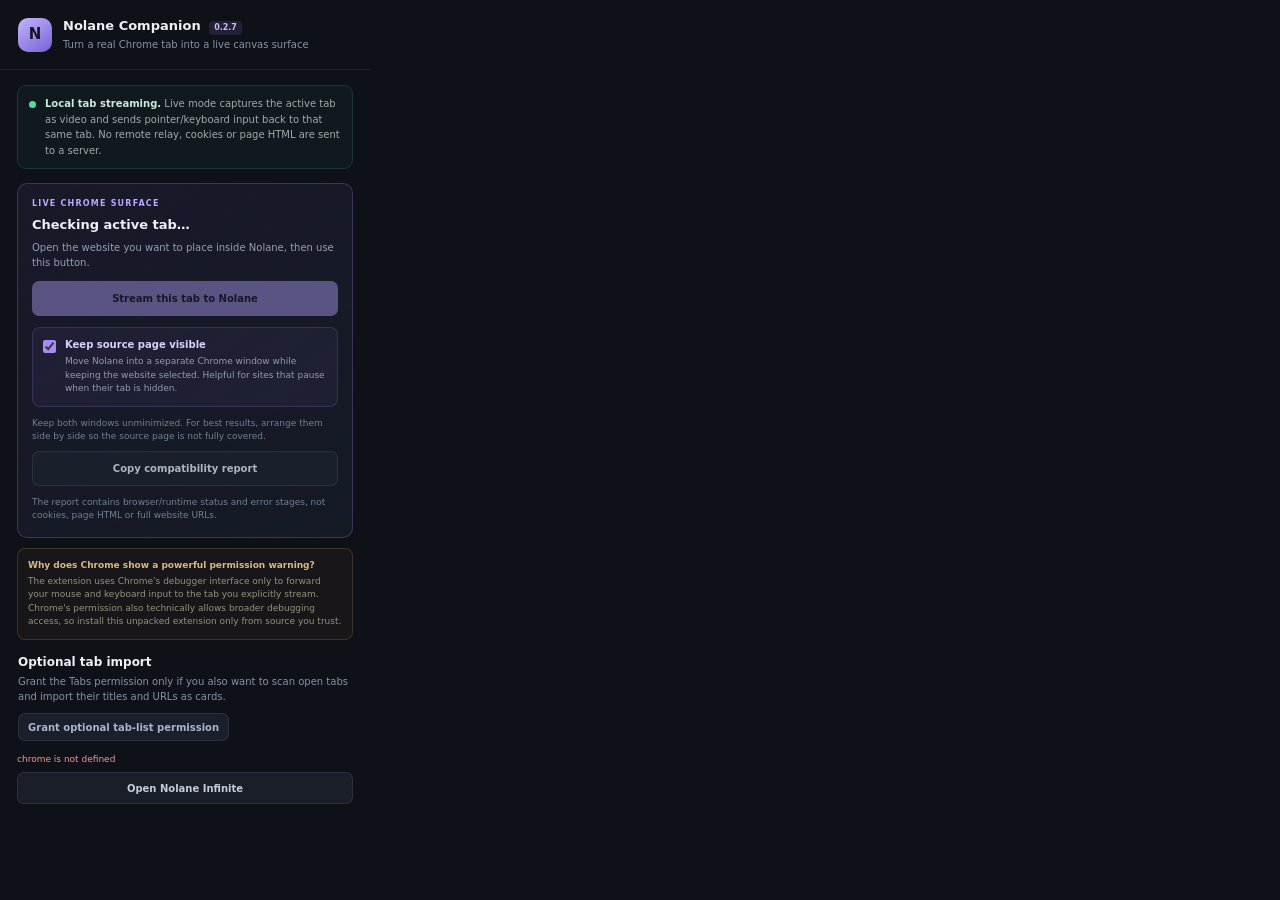
==== extension/popup.html @ c2c22620 "Release Browser Companion 0.2.7 with bounded live video recovery" ====
<!doctype html>
<html lang="en">
<head>
  <meta charset="utf-8">
  <meta name="viewport" content="width=device-width, initial-scale=1">
  <title>Nolane Browser Companion</title>
  <link rel="stylesheet" href="popup.css">
</head>
<body>
  <header class="header">
    <div class="mark">N</div>
    <div><strong>Nolane Companion <span class="version">0.2.7</span></strong><small>Turn a real Chrome tab into a live canvas surface</small></div>
  </header>
  <main>
    <div class="privacy">
      <span class="privacy-dot"></span>
      <p><strong>Local tab streaming.</strong> Live mode captures the active tab as video and sends pointer/keyboard input back to that same tab. No remote relay, cookies or page HTML are sent to a server.</p>
    </div>

    <section class="live-panel">
      <div class="live-kicker">LIVE CHROME SURFACE</div>
      <h2 id="activeTabTitle">Checking active tab…</h2>
      <p id="activeTabDescription">Open the website you want to place inside Nolane, then use this button.</p>
      <button id="liveButton" class="primary wide" disabled>Stream this tab to Nolane</button>
      <button id="stopLiveButton" class="quiet wide" hidden>Stop live stream</button>
      <label class="compat-option">
        <input id="keepSourceVisible" type="checkbox" checked>
        <span><strong>Keep source page visible</strong><small>Move Nolane into a separate Chrome window while keeping the website selected. Helpful for sites that pause when their tab is hidden.</small></span>
      </label>
      <p class="fineprint">Keep both windows unminimized. For best results, arrange them side by side so the source page is not fully covered.</p>
      <button id="diagnosticsButton" class="quiet wide">Copy compatibility report</button>
      <p class="fineprint">The report contains browser/runtime status and error stages, not cookies, page HTML or full website URLs.</p>
    </section>

    <section class="permission-panel">
      <div><strong>Why does Chrome show a powerful permission warning?</strong><p>The extension uses Chrome's debugger interface only to forward your mouse and keyboard input to the tab you explicitly stream. Chrome's permission also technically allows broader debugging access, so install this unpacked extension only from source you trust.</p></div>
    </section>

    <section id="permissionPanel" class="panel">
      <h2>Optional tab import</h2>
      <p>Grant the Tabs permission only if you also want to scan open tabs and import their titles and URLs as cards.</p>
      <button id="grantButton" class="quiet">Grant optional tab-list permission</button>
    </section>
    <section id="tabsPanel" class="panel" hidden>
      <div class="list-head"><div><h2>Open tabs</h2><p id="tabCount">Select the tabs you want in your canvas.</p></div><button id="refreshButton" class="quiet">Refresh</button></div>
      <div id="tabList" class="tab-list"></div>
      <div class="actions"><button id="selectAllButton" class="quiet">Select all</button><button id="importButton" class="primary" disabled>Import selected</button></div>
    </section>
    <div id="status" class="status" role="status" aria-live="polite">Checking the active Chrome tab…</div>
    <button id="openWorkspaceButton" class="open-workspace">Open Nolane Infinite</button>
  </main>
  <script src="popup.js"></script>
</body>
</html>
---- extension/popup.css ----
*{box-sizing:border-box}
body{margin:0;width:370px;background:#0e1118;color:#edf0f7;font:13px/1.45 Inter,ui-sans-serif,system-ui,-apple-system,"Segoe UI",sans-serif}
.header{display:flex;align-items:center;gap:11px;padding:17px 18px;border-bottom:1px solid rgba(255,255,255,.08)}
.mark{width:34px;height:34px;display:grid;place-items:center;border-radius:10px;background:linear-gradient(145deg,#c4b5fd,#7661d5);color:#171326;font-weight:900;font-size:15px}
.header strong,.header small{display:block}.header strong{font-size:13px}.header small{margin-top:2px;color:#8993a6;font-size:10px}
.version{display:inline-block;margin-left:4px;padding:1px 5px;border-radius:4px;background:rgba(167,139,250,.13);color:#c8bbff;font-size:8px;font-weight:600}
main{padding:15px 17px 17px}
.privacy{display:flex;gap:9px;padding:10px 11px;border:1px solid rgba(91,214,160,.17);border-radius:9px;background:rgba(47,103,78,.1)}
.privacy-dot{width:7px;height:7px;flex:0 0 auto;margin-top:5px;border-radius:50%;background:#5bd6a0}
.privacy p{margin:0;color:#9eaca9;font-size:10px;line-height:1.55}.privacy strong{color:#cce9db}
.live-panel{margin-top:14px;padding:14px;border:1px solid rgba(167,139,250,.25);border-radius:10px;background:linear-gradient(145deg,rgba(75,61,125,.18),rgba(21,27,38,.95))}
.live-kicker{margin-bottom:6px;color:#b9aaff;font-size:8px;font-weight:800;letter-spacing:1.2px}
.live-panel h2{margin:0 0 5px;overflow:hidden;text-overflow:ellipsis;white-space:nowrap;font-size:13px}
.live-panel p{margin:0 0 11px;color:#96a0b2;font-size:10px;line-height:1.5}
.primary,.quiet,.open-workspace{border:1px solid transparent;border-radius:7px;cursor:pointer;font:600 10px Inter,ui-sans-serif,system-ui,sans-serif}
.primary{height:34px;padding:0 12px;background:#b6a5ff;color:#19142b}.primary:disabled{opacity:.42;cursor:not-allowed}
.quiet{height:28px;padding:0 9px;background:#1a202b;border-color:rgba(255,255,255,.08);color:#acb5c5}.quiet:hover{background:#252c3a;color:#fff}
.wide{width:100%;height:35px}.live-panel .quiet{margin-top:7px}
.fineprint{margin:10px 0 0!important;color:#727f93!important;font-size:9px!important}
.permission-panel{display:flex;gap:8px;margin-top:10px;padding:10px;border:1px solid rgba(239,180,105,.18);border-radius:8px;background:rgba(160,104,43,.07)}
.permission-panel strong{display:block;margin-bottom:3px;color:#d7b888;font-size:9px}.permission-panel p{margin:0;color:#9a907d;font-size:9px;line-height:1.5}
.panel{padding:14px 1px 3px}.panel h2{margin:0 0 4px;font-size:12px}.panel p{margin:0 0 9px;color:#8993a6;font-size:10px}
.list-head{display:flex;align-items:flex-start;justify-content:space-between;gap:10px}
.tab-list{display:grid;gap:5px;max-height:220px;overflow:auto;padding:2px 2px 2px 0}
.tab-row{display:flex;align-items:center;gap:8px;padding:8px;border:1px solid rgba(255,255,255,.07);border-radius:7px;background:#151b25;cursor:pointer}
.tab-row:hover{border-color:rgba(167,139,250,.3)}.tab-row input{accent-color:#a78bfa}
.tab-info{min-width:0;flex:1}.tab-title{overflow:hidden;text-overflow:ellipsis;white-space:nowrap;color:#e3e7ef;font-size:10px;font-weight:600}
.tab-url{overflow:hidden;text-overflow:ellipsis;white-space:nowrap;margin-top:2px;color:#788397;font-size:9px}
.actions{display:flex;align-items:center;justify-content:space-between;margin-top:10px}
.status{min-height:17px;margin-top:9px;color:#8290a3;font-size:9px}.status.error{color:#ef9999}.status.success{color:#75d5a6}
.open-workspace{width:100%;height:32px;margin-top:2px;background:#191e29;border-color:rgba(255,255,255,.08);color:#c5cddd}
.open-workspace:hover{background:#232a37;color:#fff}[hidden]{display:none!important}

.compat-option{display:flex;align-items:flex-start;gap:9px;margin-top:11px;padding:10px;border:1px solid rgba(167,139,250,.18);border-radius:8px;background:rgba(167,139,250,.06);cursor:pointer}
.compat-option input{flex:0 0 auto;margin:2px 0 0;accent-color:#a78bfa}
.compat-option span{display:grid;gap:3px;min-width:0}
.compat-option strong{color:#d8d0ff;font-size:10px}
.compat-option small{color:#929bb0;font-size:9px;line-height:1.5}
#diagnosticsButton{margin-top:7px}
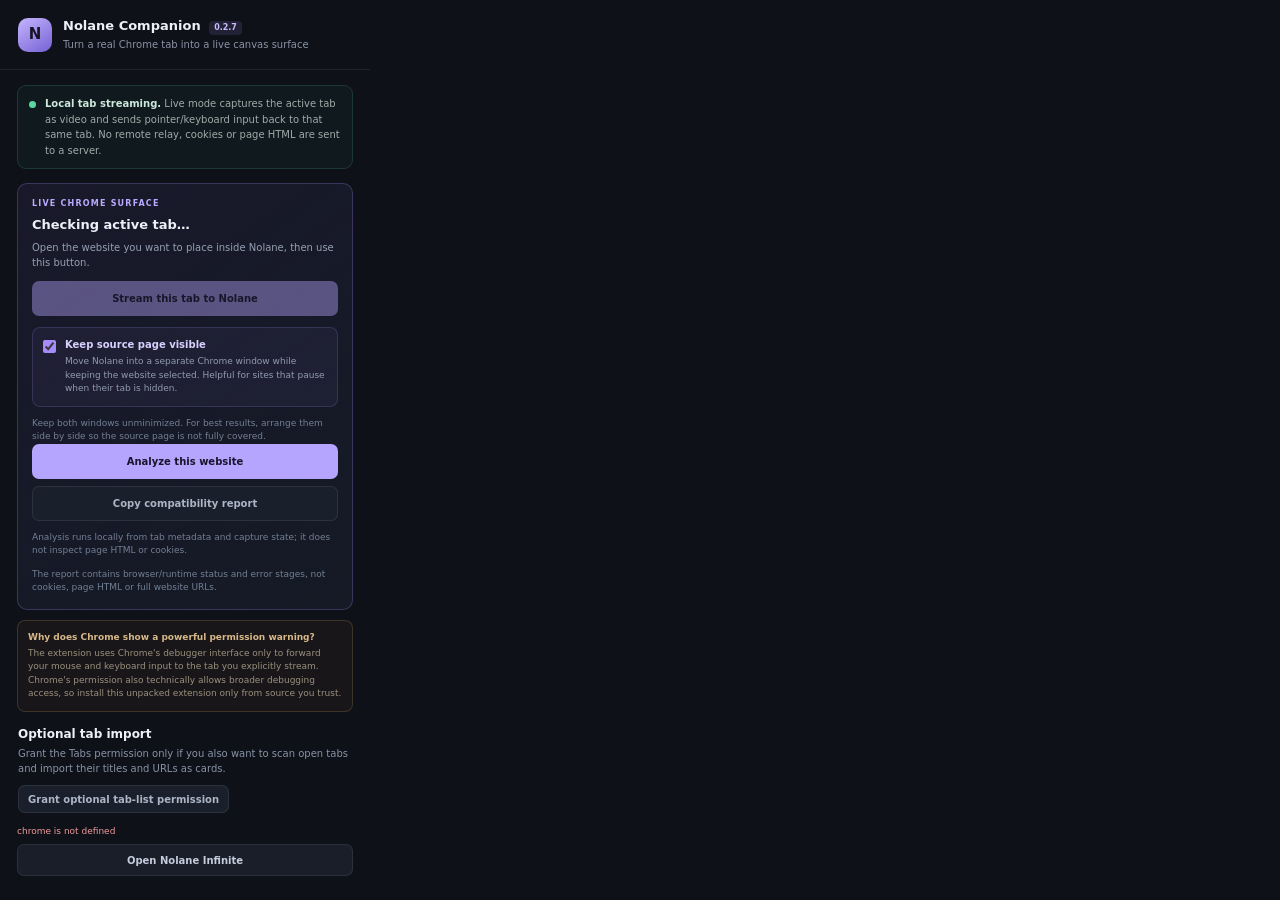
==== commit 6b5fa622: "Add Website Compatibility Engine panel" ====
--- a/extension/popup.html
+++ b/extension/popup.html
@@ -28,7 +28,10 @@
         <span><strong>Keep source page visible</strong><small>Move Nolane into a separate Chrome window while keeping the website selected. Helpful for sites that pause when their tab is hidden.</small></span>
       </label>
       <p class="fineprint">Keep both windows unminimized. For best results, arrange them side by side so the source page is not fully covered.</p>
+      <button id="diagnoseButton" class="primary wide">Analyze this website</button>
+      <div id="compatibilityResult" class="compat-result" hidden></div>
       <button id="diagnosticsButton" class="quiet wide">Copy compatibility report</button>
+      <p class="fineprint">Analysis runs locally from tab metadata and capture state; it does not inspect page HTML or cookies.</p>
       <p class="fineprint">The report contains browser/runtime status and error stages, not cookies, page HTML or full website URLs.</p>
     </section>
 
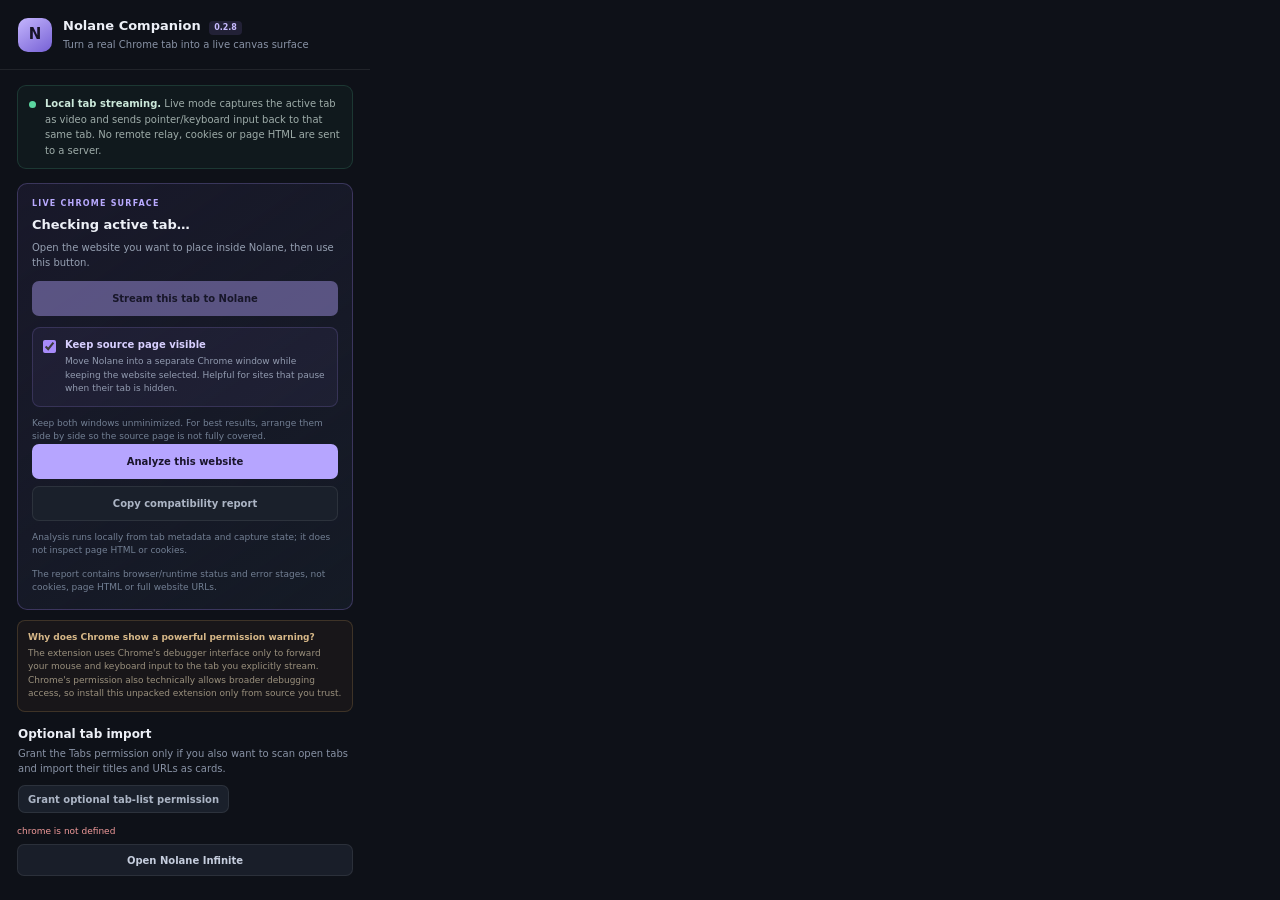
==== commit 69bfa76c: "Release Browser Companion 0.2.8 with Website Compatibility Engine" ====
--- a/extension/popup.html
+++ b/extension/popup.html
@@ -9,7 +9,7 @@
 <body>
   <header class="header">
     <div class="mark">N</div>
-    <div><strong>Nolane Companion <span class="version">0.2.7</span></strong><small>Turn a real Chrome tab into a live canvas surface</small></div>
+    <div><strong>Nolane Companion <span class="version">0.2.8</span></strong><small>Turn a real Chrome tab into a live canvas surface</small></div>
   </header>
   <main>
     <div class="privacy">
--- a/extension/popup.css
+++ b/extension/popup.css
@@ -37,3 +37,17 @@
 .compat-option strong{color:#d8d0ff;font-size:10px}
 .compat-option small{color:#929bb0;font-size:9px;line-height:1.5}
 #diagnosticsButton{margin-top:7px}
+
+.compat-result{display:grid;gap:7px;margin-top:10px;padding:11px;border:1px solid rgba(160,170,190,.16);border-radius:9px;background:#111722}
+.compat-result.success{border-color:rgba(91,214,160,.3)}
+.compat-result.warning{border-color:rgba(231,179,103,.3)}
+.compat-result.error{border-color:rgba(239,126,126,.35)}
+.compat-category{color:#9ba8bb;font-size:8px;font-weight:700;letter-spacing:.5px;text-transform:uppercase}
+.compat-title{color:#e4e9f2;font-size:12px}
+.compat-summary{margin:0;color:#9ca7ba;font-size:9px;line-height:1.55}
+.compat-result code{justify-self:start;padding:3px 5px;border-radius:4px;background:rgba(167,139,250,.1);color:#c7b8ff;font-size:8px}
+.compat-result ul{display:grid;gap:5px;margin:0;padding-left:16px;color:#c4ccda;font-size:9px;line-height:1.5}
+.compat-hints{display:grid;gap:4px}
+.compat-hints p{margin:0;color:#9babc0;font-size:8px;line-height:1.5}
+.compat-recovery{padding-top:6px;border-top:1px solid rgba(255,255,255,.07);color:#c8baff;font-size:9px;line-height:1.5}
+.compat-history{color:#7f8ba0;font-size:8px;line-height:1.4}
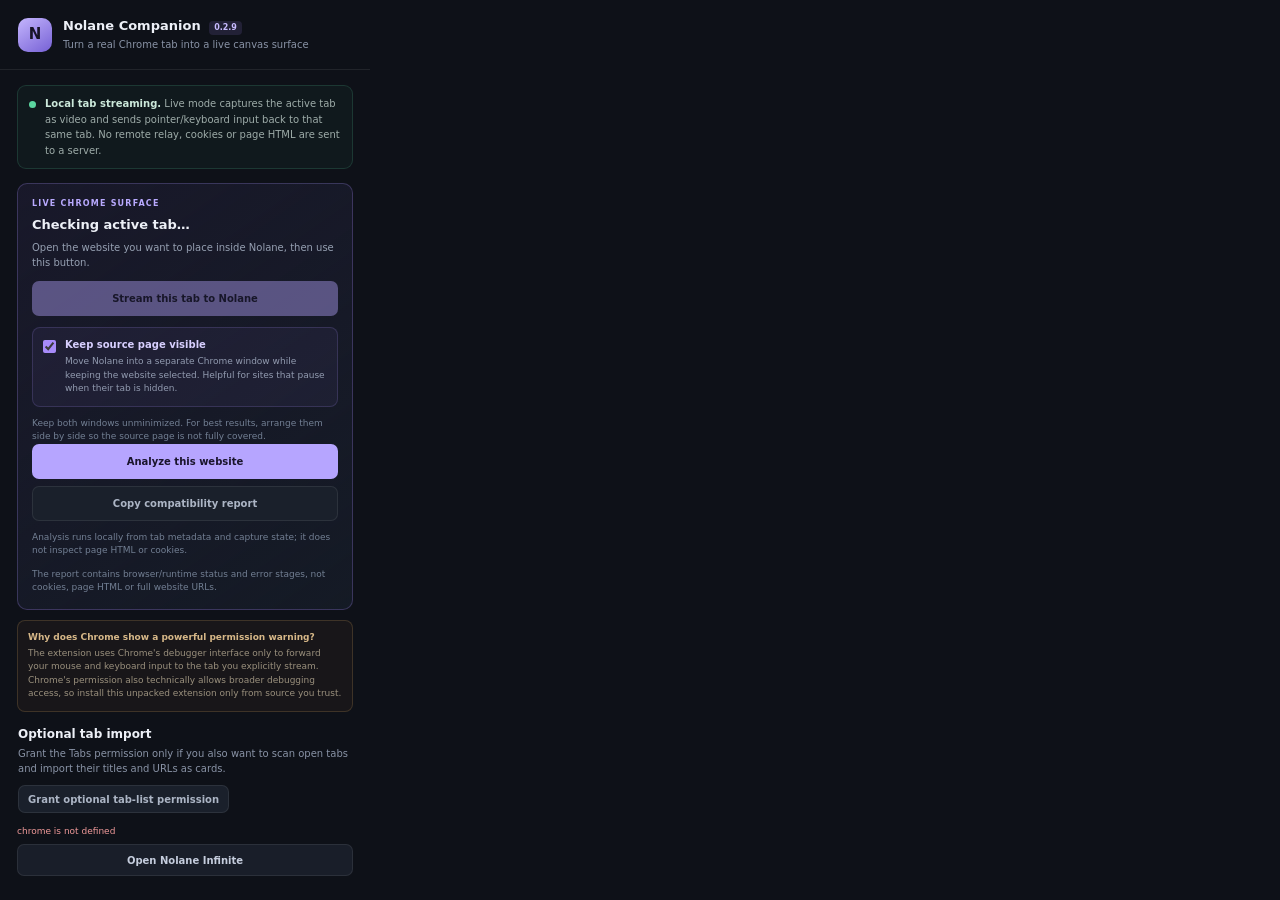
==== commit 7d5bd6b1: "Release popup UI as Browser Companion 0.2.9" ====
--- a/extension/popup.html
+++ b/extension/popup.html
@@ -9,7 +9,7 @@
 <body>
   <header class="header">
     <div class="mark">N</div>
-    <div><strong>Nolane Companion <span class="version">0.2.8</span></strong><small>Turn a real Chrome tab into a live canvas surface</small></div>
+    <div><strong>Nolane Companion <span class="version">0.2.9</span></strong><small>Turn a real Chrome tab into a live canvas surface</small></div>
   </header>
   <main>
     <div class="privacy">
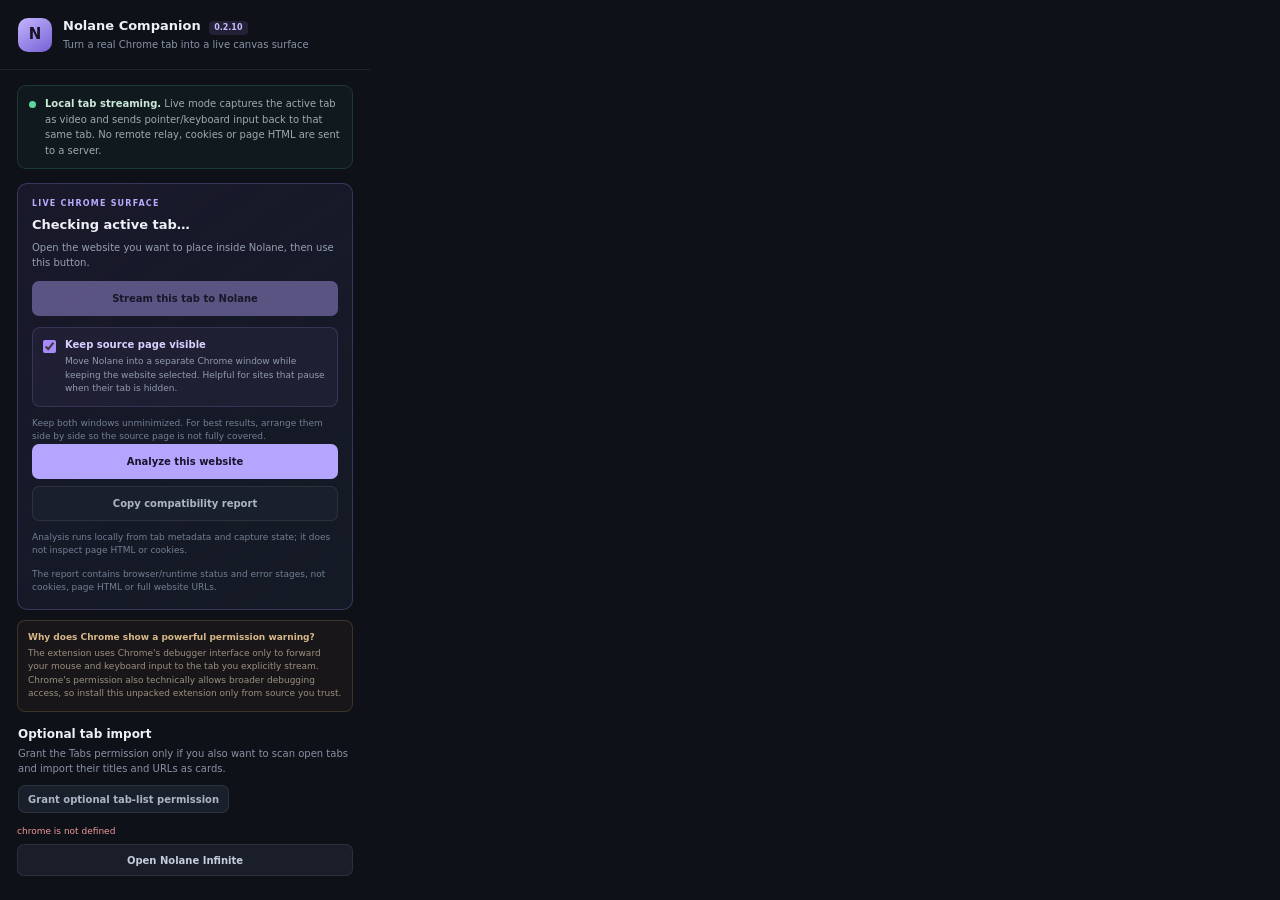
==== commit 35f8dcfb: "Release Browser Companion 0.2.10 with bounded live input backpressure" ====
--- a/extension/popup.html
+++ b/extension/popup.html
@@ -9,7 +9,7 @@
 <body>
   <header class="header">
     <div class="mark">N</div>
-    <div><strong>Nolane Companion <span class="version">0.2.9</span></strong><small>Turn a real Chrome tab into a live canvas surface</small></div>
+    <div><strong>Nolane Companion <span class="version">0.2.10</span></strong><small>Turn a real Chrome tab into a live canvas surface</small></div>
   </header>
   <main>
     <div class="privacy">
--- a/extension/popup.css
+++ b/extension/popup.css
@@ -51,3 +51,7 @@
 .compat-hints p{margin:0;color:#9babc0;font-size:8px;line-height:1.5}
 .compat-recovery{padding-top:6px;border-top:1px solid rgba(255,255,255,.07);color:#c8baff;font-size:9px;line-height:1.5}
 .compat-history{color:#7f8ba0;font-size:8px;line-height:1.4}
+
+.compat-apply{width:100%;min-height:31px;padding:7px 9px;border:1px solid rgba(167,139,250,.3);border-radius:6px;background:rgba(167,139,250,.11);color:#d6ccff;font-size:9px;font-weight:700;cursor:pointer}
+.compat-apply:hover:not(:disabled){background:rgba(167,139,250,.2);border-color:rgba(167,139,250,.5)}
+.compat-apply:disabled{opacity:.45;cursor:not-allowed}
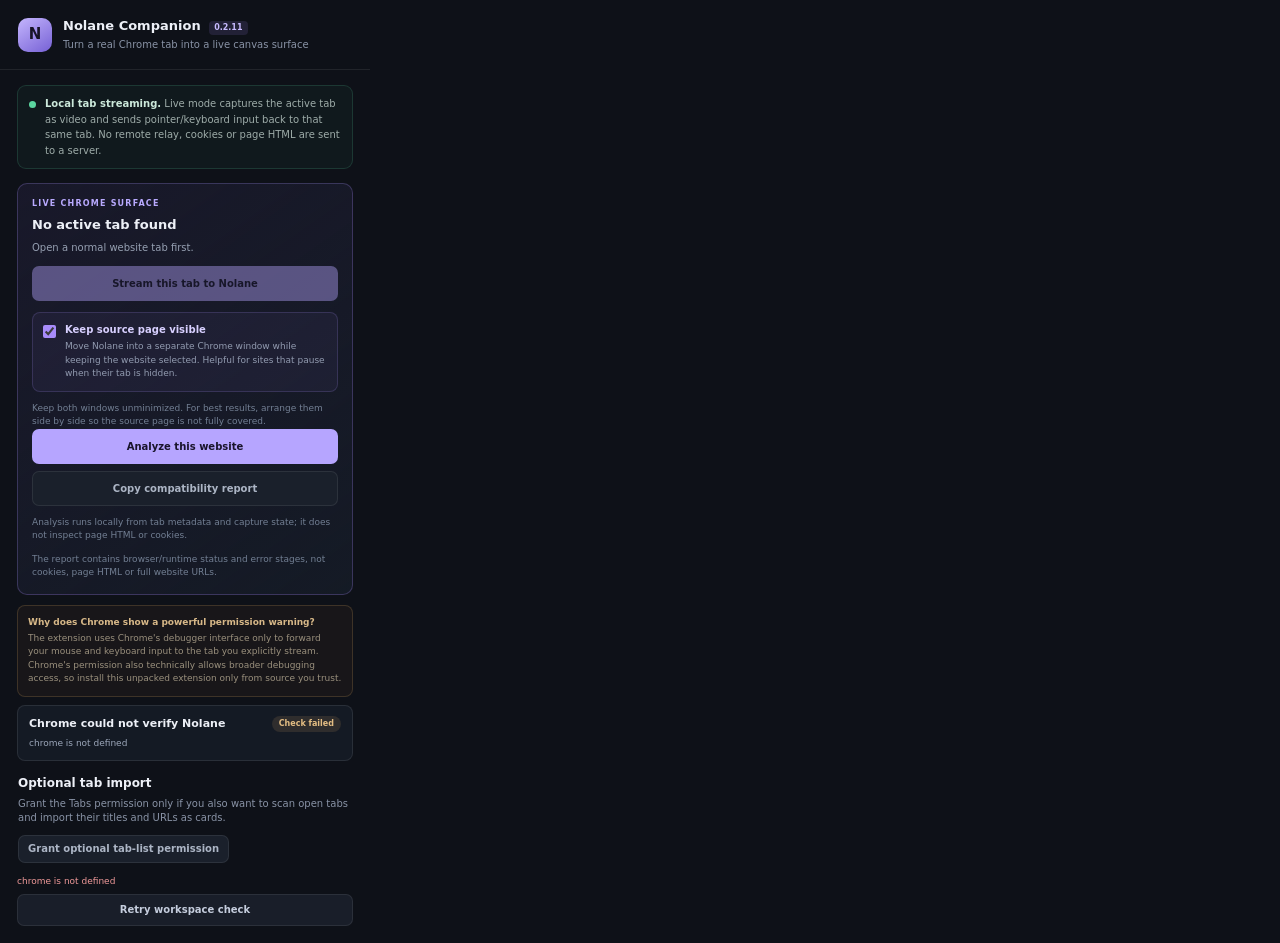
==== commit 476cf932: "Release Browser Companion 0.2.11 with persistent workspace recovery" ====
--- a/extension/popup.html
+++ b/extension/popup.html
@@ -9,7 +9,7 @@
 <body>
   <header class="header">
     <div class="mark">N</div>
-    <div><strong>Nolane Companion <span class="version">0.2.10</span></strong><small>Turn a real Chrome tab into a live canvas surface</small></div>
+    <div><strong>Nolane Companion <span class="version">0.2.11</span></strong><small>Turn a real Chrome tab into a live canvas surface</small></div>
   </header>
   <main>
     <div class="privacy">
@@ -39,6 +39,13 @@
       <div><strong>Why does Chrome show a powerful permission warning?</strong><p>The extension uses Chrome's debugger interface only to forward your mouse and keyboard input to the tab you explicitly stream. Chrome's permission also technically allows broader debugging access, so install this unpacked extension only from source you trust.</p></div>
     </section>
 
+    <section id="workspaceStatusPanel" class="workspace-status panel">
+      <div class="workspace-status-heading">
+        <h2 id="workspaceStatusTitle">Checking workspace connection</h2>
+        <span id="workspaceStatusPill" data-state="loading">Checking</span>
+      </div>
+      <p id="workspaceStatusText">Searching open Chrome tabs and checking the Companion bridge.</p>
+    </section>
     <section id="permissionPanel" class="panel">
       <h2>Optional tab import</h2>
       <p>Grant the Tabs permission only if you also want to scan open tabs and import their titles and URLs as cards.</p>
--- a/extension/popup.css
+++ b/extension/popup.css
@@ -55,3 +55,13 @@
 .compat-apply{width:100%;min-height:31px;padding:7px 9px;border:1px solid rgba(167,139,250,.3);border-radius:6px;background:rgba(167,139,250,.11);color:#d6ccff;font-size:9px;font-weight:700;cursor:pointer}
 .compat-apply:hover:not(:disabled){background:rgba(167,139,250,.2);border-color:rgba(167,139,250,.5)}
 .compat-apply:disabled{opacity:.45;cursor:not-allowed}
+
+.workspace-status{padding:10px 11px;margin-top:8px;border:1px solid rgba(255,255,255,.09);border-radius:8px;background:#141a24}
+.workspace-status-heading{display:flex;align-items:center;justify-content:space-between;gap:8px}
+.workspace-status-heading h2{margin:0;font-size:11px}
+#workspaceStatusPill{flex:0 0 auto;padding:2px 7px;border-radius:20px;background:rgba(160,170,190,.12);color:#aab5c6;font-size:8px;font-weight:700}
+#workspaceStatusPill[data-state="connected"]{background:rgba(91,214,160,.12);color:#75d5a6}
+#workspaceStatusPill[data-state="warning"]{background:rgba(239,180,105,.12);color:#e3bd83}
+#workspaceStatusPill[data-state="loading"]{background:rgba(167,139,250,.12);color:#b9aaff}
+#workspaceStatusPill[data-state="missing"]{background:rgba(160,170,190,.12);color:#aab5c6}
+.workspace-status p{margin:5px 0 0;color:#9ca7ba;font-size:9px;line-height:1.5}
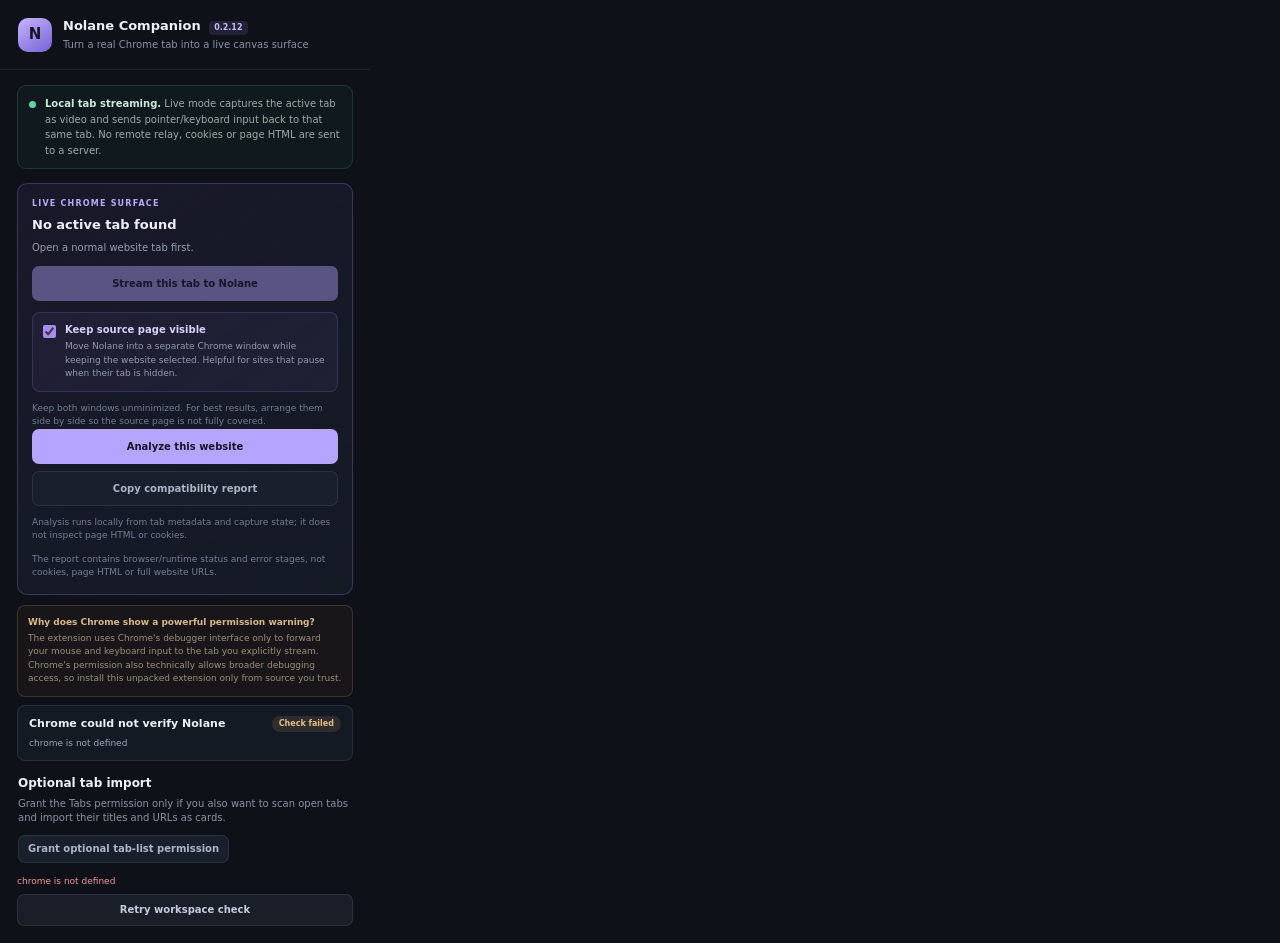
==== commit 8ae43a85: "Keep live input active when optional page metrics fail" ====
--- a/extension/popup.html
+++ b/extension/popup.html
@@ -9,7 +9,7 @@
 <body>
   <header class="header">
     <div class="mark">N</div>
-    <div><strong>Nolane Companion <span class="version">0.2.11</span></strong><small>Turn a real Chrome tab into a live canvas surface</small></div>
+    <div><strong>Nolane Companion <span class="version">0.2.12</span></strong><small>Turn a real Chrome tab into a live canvas surface</small></div>
   </header>
   <main>
     <div class="privacy">
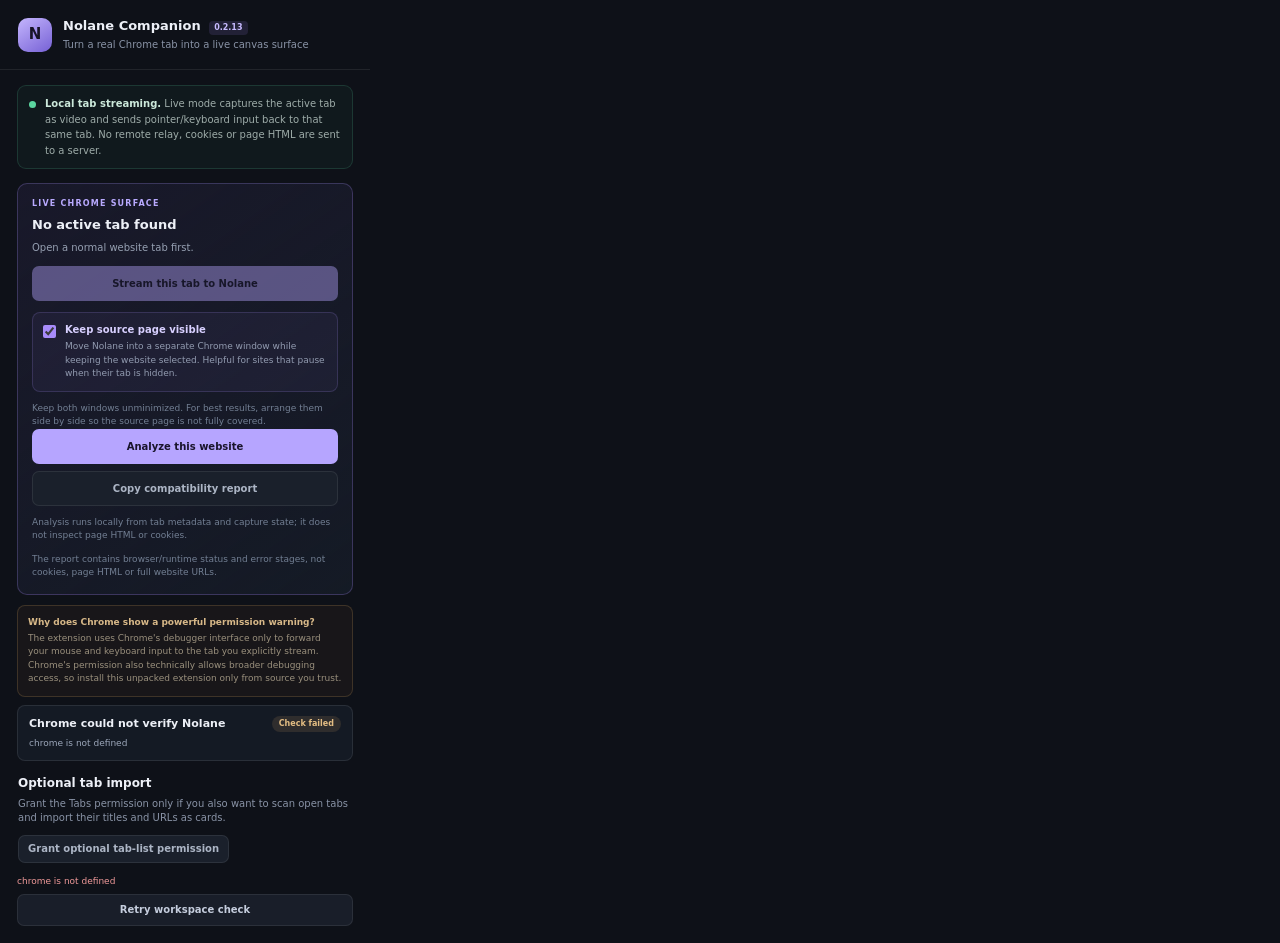
==== commit cfca93c3: "Fix live input bridge version and report Chrome input acknowledgements" ====
--- a/extension/popup.html
+++ b/extension/popup.html
@@ -9,7 +9,7 @@
 <body>
   <header class="header">
     <div class="mark">N</div>
-    <div><strong>Nolane Companion <span class="version">0.2.12</span></strong><small>Turn a real Chrome tab into a live canvas surface</small></div>
+    <div><strong>Nolane Companion <span class="version">0.2.13</span></strong><small>Turn a real Chrome tab into a live canvas surface</small></div>
   </header>
   <main>
     <div class="privacy">
